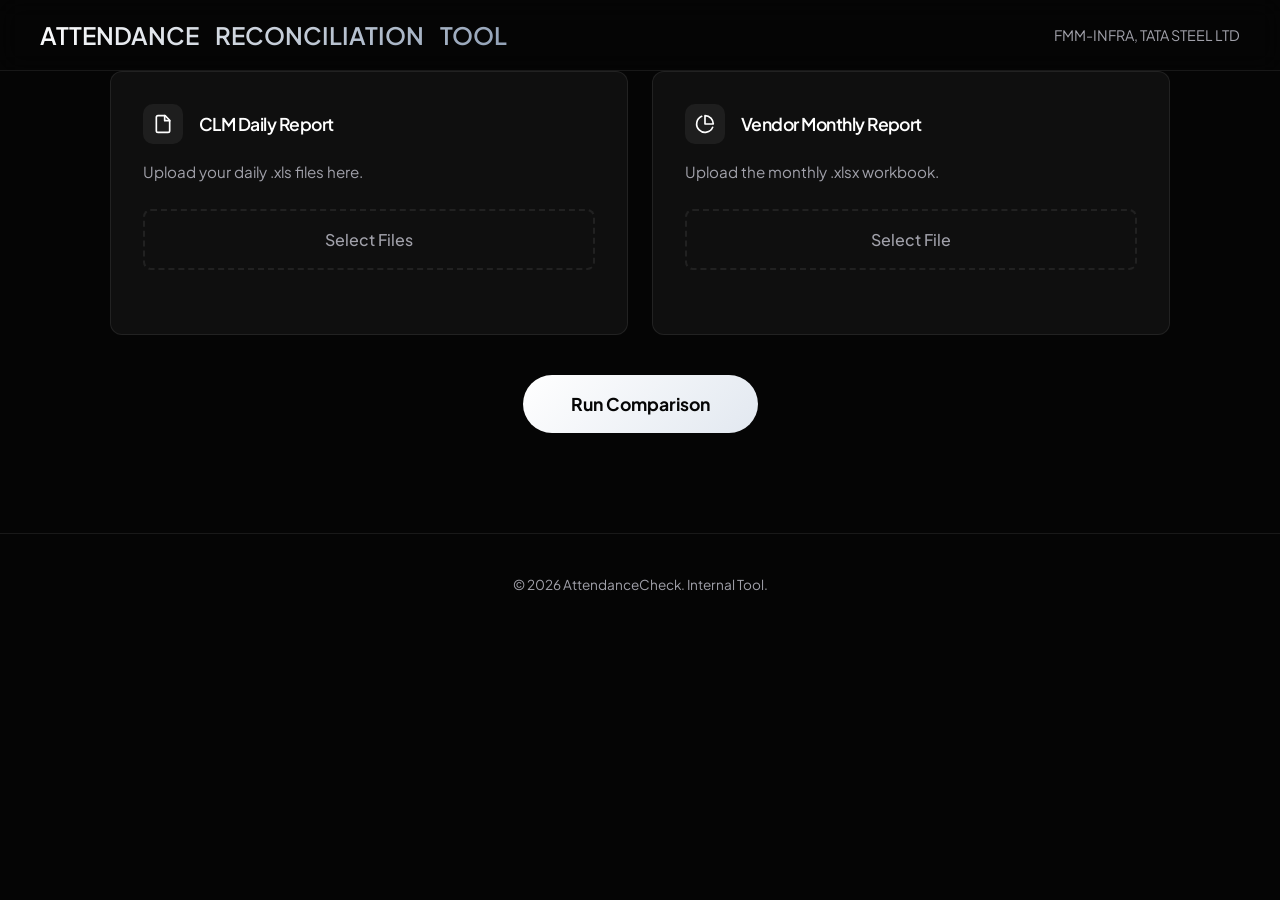
==== src/index.html @ 3271177c "updated ui ux" ====
<!DOCTYPE html>
<html lang="en">

<head>
    <meta charset="UTF-8">
    <meta name="viewport" content="width=device-width, initial-scale=1.0">
    <title>Attendance Reconciliation Tool</title>
    <!-- SheetJS Library -->
    <script src="https://cdn.sheetjs.com/xlsx-0.20.1/package/dist/xlsx.full.min.js"></script>
    <!-- Google Fonts: Plus Jakarta Sans -->
    <link rel="preconnect" href="https://fonts.googleapis.com">
    <link rel="preconnect" href="https://fonts.gstatic.com" crossorigin>
    <link href="https://fonts.googleapis.com/css2?family=Plus+Jakarta+Sans:wght@300;400;500;600;700;800&display=swap"
        rel="stylesheet">
    <link rel="stylesheet" href="style.css">
</head>

<body>

    <div class="app-wrapper">
        <!-- Navigation -->
        <nav class="navbar">
            <div class="logo">ATTENDANCE RECONCILIATION TOOL</div>
            <div class="nav-links">
                <div class="nav-item">FMM-INFRA, TATA STEEL LTD</div>
            </div>
        </nav>

        <!-- Tool Section -->
        <div id="tool" class="tool-container">

            <div class="upload-grid">
                <!-- File A -->
                <div class="glass-card upload-card">
                    <div class="card-header">
                        <div class="icon-box">
                            <svg xmlns="http://www.w3.org/2000/svg" width="20" height="20" viewBox="0 0 24 24"
                                fill="none" stroke="currentColor" stroke-width="2" stroke-linecap="round"
                                stroke-linejoin="round">
                                <path d="M14.5 2H6a2 2 0 0 0-2 2v16a2 2 0 0 0 2 2h12a2 2 0 0 0 2-2V7.5L14.5 2z" />
                                <polyline points="14 2 14 8 20 8" />
                            </svg>
                        </div>
                        <h3>CLM Daily Report</h3>
                    </div>
                    <p>Upload your daily .xls files here.</p>

                    <label for="fileA" class="custom-file-upload">
                        <span>Select Files</span>
                        <input type="file" id="fileA" accept=".xls,.xlsx" multiple
                            onchange="updateFileName('fileA', 'statusA')">
                    </label>
                    <div id="statusA" class="status-text"></div>
                </div>

                <!-- File B -->
                <div class="glass-card upload-card">
                    <div class="card-header">
                        <div class="icon-box">
                            <svg xmlns="http://www.w3.org/2000/svg" width="20" height="20" viewBox="0 0 24 24"
                                fill="none" stroke="currentColor" stroke-width="2" stroke-linecap="round"
                                stroke-linejoin="round">
                                <path d="M21.21 15.89A10 10 0 1 1 8 2.83" />
                                <path d="M22 12A10 10 0 0 0 12 2v10z" />
                            </svg>
                        </div>
                        <h3>Vendor Monthly Report</h3>
                    </div>
                    <p>Upload the monthly .xlsx workbook.</p>

                    <label for="fileB" class="custom-file-upload">
                        <span>Select File</span>
                        <input type="file" id="fileB" accept=".xlsx,.xls" onchange="updateFileName('fileB', 'statusB')">
                    </label>
                    <div id="statusB" class="status-text"></div>
                </div>
            </div>

            <!-- Action Area -->
            <div class="action-area">
                <button class="btn-primary btn-large" onclick="processAndCompare()">
                    Run Comparison
                </button>
            </div>

            <!-- Info Panel -->
            <div id="infoPanel" class="info-panel" style="display:none;"></div>

            <!-- Controls (Hidden until processed) -->
            <div id="controls" class="controls-section" style="display:none;">
                <div class="controls-header">
                    <h3>Results</h3>
                    <div class="control-actions">
                        <button class="btn-ghost" onclick="downloadReport()">Download Excel</button>
                    </div>
                </div>

                <div class="filters-bar">
                    <div class="search-wrapper">
                        <input type="text" id="searchInput" placeholder="Search by Name or Safety Pass..."
                            onkeyup="filterData()">
                    </div>
                    <div class="filter-pills">
                        <button class="pill active" onclick="setFilter('all', this)">All</button>
                        <button class="pill" onclick="setFilter('MATCH', this)">Match</button>
                        <button class="pill" onclick="setFilter('MISMATCH', this)">Mismatch</button>
                        <button class="pill" onclick="setFilter('DUPLICATE', this)">Duplicate</button>
                    </div>
                </div>
            </div>

            <!-- Output Table -->
            <div id="output"></div>
        </div>

        <!-- Footer -->
        <footer class="footer">
            <p>&copy; 2026 AttendanceCheck. Internal Tool.</p>
        </footer>
    </div>

    <script src="script.js"></script>

</body>

</html>
---- src/style.css ----
@import url('https://fonts.googleapis.com/css2?family=Plus+Jakarta+Sans:wght@300;400;500;600;700;800&display=swap');

:root {
    /* Base Colors - Dark Minimal */
    --bg-page: #050505;
    --bg-card: #0F0F0F;
    --bg-input: #171717;

    /* Borders */
    --border-subtle: rgba(255, 255, 255, 0.08);
    --border-focus: rgba(255, 255, 255, 0.2);

    /* Text */
    --text-primary: #ffffff;
    --text-secondary: #a1a1aa;
    --text-muted: #52525b;

    /* Accents - Minimal Elegant (Indigo/Sky) */
    --primary: #3b82f6;
    --primary-hover: #2563eb;
    --primary-glow: rgba(59, 130, 246, 0.5);

    /* Status Colors */
    --success: #10b981;
    --error: #ef4444;
    --warning: #f59e0b;

    /* Spacing */
    --radius-sm: 8px;
    --radius-md: 12px;
}

/* Reset & Base */
* {
    box-sizing: border-box;
    margin: 0;
    padding: 0;
}

body {
    background-color: var(--bg-page);
    color: var(--text-primary);
    font-family: 'Plus Jakarta Sans', sans-serif;
    line-height: 1.6;
    -webkit-font-smoothing: antialiased;
}

/* Typography */
h1,
h2,
h3,
h4 {
    letter-spacing: -0.03em;
    font-weight: 700;
}

.text-gradient {
    background: linear-gradient(135deg, #fff 0%, #94a3b8 100%);
    -webkit-background-clip: text;
    background-clip: text;
    -webkit-text-fill-color: transparent;
}

/* Navigation */
.navbar {
    display: flex;
    justify-content: space-between;
    align-items: center;
    padding: 16px 40px;
    max-width: 100%;
    margin: 0 auto;
    position: sticky;
    top: 0;
    z-index: 100;
    background: rgba(5, 5, 5, 0.8);
    backdrop-filter: blur(12px);
    border-bottom: 1px solid var(--border-subtle);
}

.text-center {
    text-align: center;
}

.mt-4 {
    margin-top: 1rem;
}

.logo {
    font-weight: 600;
    font-size: 1.5rem;
    word-spacing: 0.5em;
    background: linear-gradient(135deg, #fff 0%, #94a3b8 50%, #fff 100%);
    background-size: 200% auto;
    -webkit-background-clip: text;
    background-clip: text;
    -webkit-text-fill-color: transparent;
}

.logo:hover {
    cursor: default;
    background: linear-gradient(white);
    -webkit-background-clip: text;
    background-clip: text;
    -webkit-text-fill-color: transparent;
    -webkit-box-reflect: below -20px linear-gradient(transparent, rgba(255, 255, 255, 0.151));
}

.nav-links div {
    color: var(--text-secondary);
    font-size: 0.9rem;
    font-weight: 400;
    transition: color 0.2s;
}

.nav-links div:hover {
    color: var(--text-primary);
}

/* Tool Container */
.tool-container {
    max-width: 1100px;
    margin: 0 auto 100px;
    padding: 0 20px;
}

/* Upload Grid */
.upload-grid {
    display: grid;
    grid-template-columns: repeat(auto-fit, minmax(320px, 1fr));
    gap: 24px;
    margin-bottom: 40px;
}

.glass-card {
    background: var(--bg-card);
    border: 1px solid var(--border-subtle);
    border-radius: var(--radius-md);
    padding: 32px;
    transition: transform 0.2s, border-color 0.2s;
    position: relative;
    overflow: hidden;
}

.glass-card:hover {
    border-color: var(--border-focus);
    transform: translateY(-2px);
}

.card-header {
    display: flex;
    align-items: center;
    gap: 16px;
    margin-bottom: 16px;
}

.icon-box {
    width: 40px;
    height: 40px;
    display: flex;
    align-items: center;
    justify-content: center;
    background: #1e1e1e;
    border-radius: 10px;
    font-size: 1.2rem;
}

.upload-card h3 {
    font-size: 1.1rem;
    font-weight: 600;
}

.upload-card p {
    color: var(--text-secondary);
    font-size: 0.95rem;
    margin-bottom: 24px;
}

/* Custom File Upload */
.custom-file-upload {
    display: block;
    width: 100%;
    padding: 16px;
    text-align: center;
    border: 2px dashed var(--border-subtle);
    border-radius: var(--radius-sm);
    cursor: pointer;
    transition: all 0.2s;
}

.custom-file-upload:hover {
    border-color: var(--primary);
    background: rgba(59, 130, 246, 0.05);
}

.custom-file-upload span {
    color: var(--text-secondary);
    font-weight: 500;
}

.custom-file-upload input {
    display: none;
}

.status-text {
    margin-top: 12px;
    font-size: 0.85rem;
    color: var(--primary);
    min-height: 20px;
    font-weight: 500;
}

/* Buttons */
.btn-primary {
    background: var(--text-primary);
    color: var(--bg-page);
    border: none;
    padding: 14px 32px;
    border-radius: 50px;
    font-weight: 700;
    cursor: pointer;
    transition: all 0.2s;
    font-family: inherit;
}

.btn-primary:hover {
    background: #fff;
    box-shadow: 0 0 20px rgba(255, 255, 255, 0.3);
    transform: scale(1.02);
}

.btn-ghost {
    background: transparent;
    border: 1px solid var(--border-subtle);
    color: var(--text-secondary);
    padding: 8px 16px;
    border-radius: 50px;
    cursor: pointer;
    transition: all 0.2s;
}

.btn-ghost:hover {
    color: var(--text-primary);
    border-color: var(--text-primary);
}

.action-area {
    text-align: center;
    margin-bottom: 60px;
}

.btn-large {
    font-size: 1.1rem;
    padding: 18px 48px;
    background: linear-gradient(135deg, white 0%, #e2e8f0 100%);
}

/* Info Panel */
.info-panel {
    background: rgba(59, 130, 246, 0.1);
    border-left: 3px solid var(--primary);
    padding: 20px;
    border-radius: var(--radius-sm);
    color: #93c5fd;
    margin-bottom: 40px;
    font-size: 0.95rem;
}

/* Controls */
.controls-section {
    display: flex;
    /* Script sets this to flex, we ensure direction is column */
    flex-direction: column;
    width: 100%;
}

.controls-header {
    display: flex;
    justify-content: space-between;
    align-items: center;
    margin-bottom: 24px;
}

.filters-bar {
    background: var(--bg-card);
    border: 1px solid var(--border-subtle);
    padding: 16px;
    border-radius: var(--radius-md);
    display: flex;
    gap: 20px;
    flex-wrap: wrap;
    margin-bottom: 30px;
}

.search-wrapper {
    flex: 1 1 300px;
}

.search-wrapper input {
    width: 100%;
    background: var(--bg-input);
    border: 1px solid var(--border-subtle);
    padding: 10px 16px;
    border-radius: 50px;
    color: var(--text-primary);
    font-family: inherit;
}

.search-wrapper input:focus {
    outline: none;
    border-color: var(--text-secondary);
}

.filter-pills {
    display: flex;
    gap: 8px;
}

.pill {
    background: transparent;
    border: none;
    padding: 8px 16px;
    color: var(--text-secondary);
    border-radius: 50px;
    cursor: pointer;
    font-size: 0.9rem;
    font-weight: 500;
    transition: all 0.2s;
}

.pill:hover {
    color: var(--text-primary);
    background: rgba(255, 255, 255, 0.05);
}

.pill.active {
    background: var(--text-primary);
    color: var(--bg-page);
}

/* Table */
.results-table-wrapper {
    background: var(--bg-card);
    border: 1px solid var(--border-subtle);
    border-radius: var(--radius-md);
    overflow: hidden;
}

table {
    width: 100%;
    border-collapse: collapse;
    font-size: 0.9rem;
}

thead {
    background: rgba(255, 255, 255, 0.02);
    border-bottom: 1px solid var(--border-subtle);
}

th {
    text-align: left;
    padding: 16px 24px;
    font-weight: 600;
    color: var(--text-secondary);
    text-transform: uppercase;
    font-size: 0.75rem;
    letter-spacing: 0.05em;
}

td {
    padding: 16px 24px;
    border-bottom: 1px solid var(--border-subtle);
    color: var(--text-secondary);
}

tr:last-child td {
    border-bottom: none;
}

tr:hover td {
    background: rgba(255, 255, 255, 0.02);
    color: var(--text-primary);
}

/* Helper Classes */
.status-success {
    color: var(--success);
    font-weight: 600;
}

.status-error {
    color: var(--error);
    font-weight: 600;
}

.status-warning {
    color: var(--warning);
    font-weight: 600;
}

.footer {
    text-align: center;
    padding: 40px;
    color: var(--text-secondary);
    font-size: 0.85rem;
    border-top: 1px solid var(--border-subtle);
    margin-top: 80px;
}

@keyframes fadeIn {
    from {
        opacity: 0;
        transform: translateY(20px);
    }

    to {
        opacity: 1;
        transform: translateY(0);
    }
}

@keyframes spin {
    to {
        transform: rotate(360deg);
    }
}

.spinner {
    width: 30px;
    height: 30px;
    border: 3px solid rgba(255, 255, 255, 0.1);
    border-top-color: var(--primary);
    border-radius: 50%;
    animation: spin 1s linear infinite;
    margin: 20px auto;
}
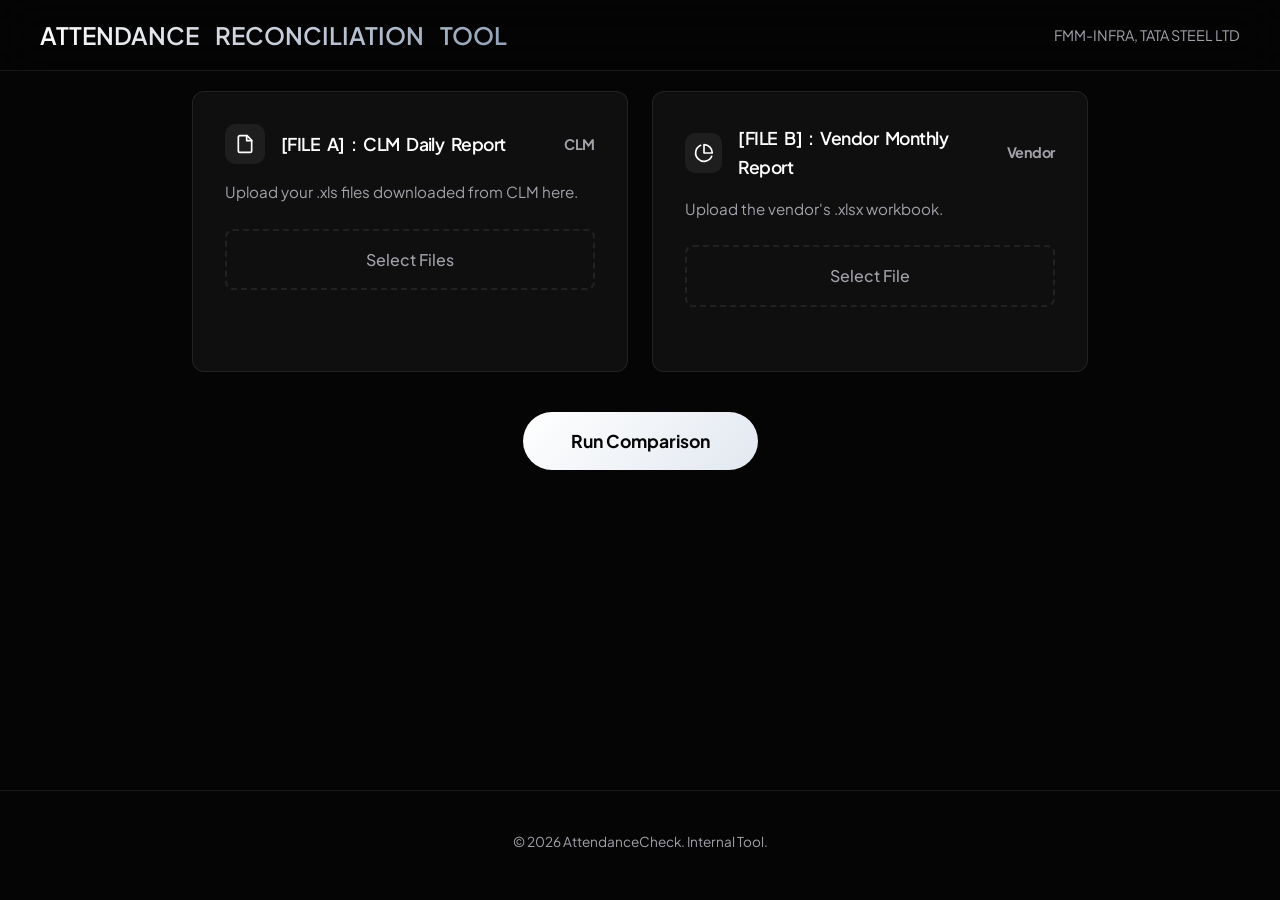
==== commit ac5ca443: "updates" ====
--- a/src/index.html
+++ b/src/index.html
@@ -41,9 +41,12 @@
                                 <polyline points="14 2 14 8 20 8" />
                             </svg>
                         </div>
-                        <h3>CLM Daily Report</h3>
+                        <h3>[FILE A] : CLM Daily Report</h3>
+                        <div class="card-info">
+                            <h4>CLM</h4>
+                        </div>
                     </div>
-                    <p>Upload your daily .xls files here.</p>
+                    <p>Upload your .xls files downloaded from CLM here.</p>
 
                     <label for="fileA" class="custom-file-upload">
                         <span>Select Files</span>
@@ -64,9 +67,12 @@
                                 <path d="M22 12A10 10 0 0 0 12 2v10z" />
                             </svg>
                         </div>
-                        <h3>Vendor Monthly Report</h3>
+                        <h3>[FILE B] : Vendor Monthly Report</h3>
+                        <div class="card-info">
+                            <h4>Vendor</h4>
+                        </div>
                     </div>
-                    <p>Upload the monthly .xlsx workbook.</p>
+                    <p>Upload the vendor's .xlsx workbook.</p>
 
                     <label for="fileB" class="custom-file-upload">
                         <span>Select File</span>
@@ -82,6 +88,8 @@
                     Run Comparison
                 </button>
             </div>
+        </div>
+        <div class="results-container">
 
             <!-- Info Panel -->
             <div id="infoPanel" class="info-panel" style="display:none;"></div>
@@ -90,9 +98,6 @@
             <div id="controls" class="controls-section" style="display:none;">
                 <div class="controls-header">
                     <h3>Results</h3>
-                    <div class="control-actions">
-                        <button class="btn-ghost" onclick="downloadReport()">Download Excel</button>
-                    </div>
                 </div>
 
                 <div class="filters-bar">
@@ -106,6 +111,7 @@
                         <button class="pill" onclick="setFilter('MISMATCH', this)">Mismatch</button>
                         <button class="pill" onclick="setFilter('DUPLICATE', this)">Duplicate</button>
                     </div>
+                    <button class="btn-ghost" onclick="downloadReport()">Download Excel</button>
                 </div>
             </div>
 
--- a/src/style.css
+++ b/src/style.css
@@ -72,8 +72,8 @@
     position: sticky;
     top: 0;
     z-index: 100;
-    background: rgba(5, 5, 5, 0.8);
-    backdrop-filter: blur(12px);
+    background: rgba(5, 5, 5, 0.3);
+    backdrop-filter: blur(20px);
     border-bottom: 1px solid var(--border-subtle);
 }
 
@@ -94,33 +94,32 @@
     -webkit-background-clip: text;
     background-clip: text;
     -webkit-text-fill-color: transparent;
+    transition: all 1s ease;
 }
 
 .logo:hover {
     cursor: default;
-    background: linear-gradient(white);
-    -webkit-background-clip: text;
-    background-clip: text;
-    -webkit-text-fill-color: transparent;
-    -webkit-box-reflect: below -20px linear-gradient(transparent, rgba(255, 255, 255, 0.151));
+    background-position: right center;
+    -webkit-box-reflect: below -20px linear-gradient(transparent, rgba(255, 255, 255, 0.15));
 }
 
 .nav-links div {
     color: var(--text-secondary);
     font-size: 0.9rem;
     font-weight: 400;
-    transition: color 0.2s;
-}
-
-.nav-links div:hover {
-    color: var(--text-primary);
 }
 
 /* Tool Container */
 .tool-container {
-    max-width: 1100px;
+    max-width: 70%;
     margin: 0 auto 100px;
-    padding: 0 20px;
+    padding: 20px 0px;
+}
+
+.results-container {
+    max-width: 95%;
+    margin: 0 auto 100px;
+    padding: 20px 0px;
 }
 
 /* Upload Grid */
@@ -143,14 +142,20 @@
 
 .glass-card:hover {
     border-color: var(--border-focus);
-    transform: translateY(-2px);
 }
 
 .card-header {
     display: flex;
     align-items: center;
+    word-spacing: 0.25em;
     gap: 16px;
     margin-bottom: 16px;
+}
+
+.card-info {
+    margin-left: auto;
+    font-size: 0.9rem;
+    color: var(--text-secondary);
 }
 
 .icon-box {
@@ -347,8 +352,10 @@
 
 table {
     width: 100%;
+    min-width: 1000px;
     border-collapse: collapse;
     font-size: 0.9rem;
+    white-space: nowrap;
 }
 
 thead {
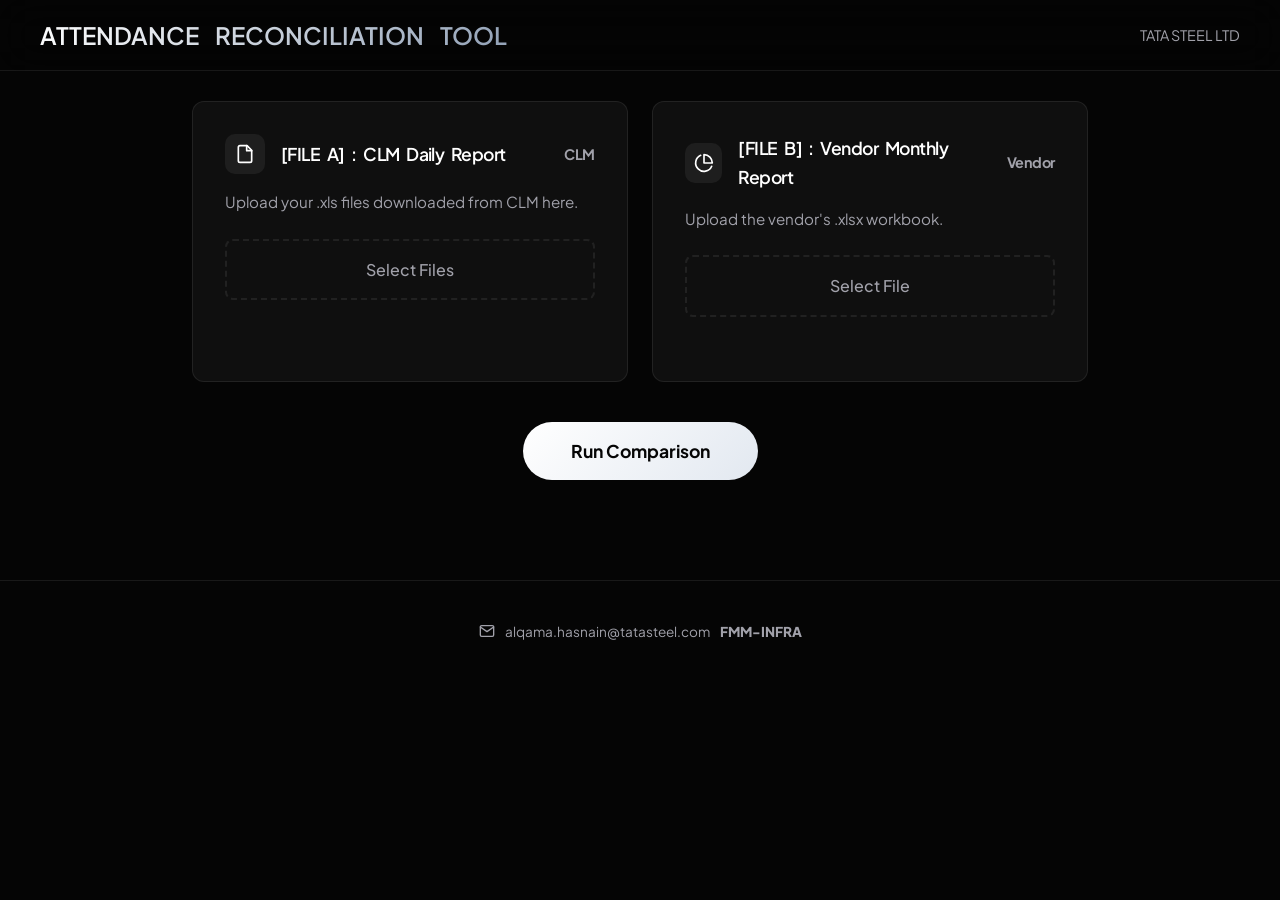
==== commit 54d35af7: "ui ux fixes" ====
--- a/src/index.html
+++ b/src/index.html
@@ -22,7 +22,7 @@
         <nav class="navbar">
             <div class="logo">ATTENDANCE RECONCILIATION TOOL</div>
             <div class="nav-links">
-                <div class="nav-item">FMM-INFRA, TATA STEEL LTD</div>
+                <div class="nav-item">TATA STEEL LTD</div>
             </div>
         </nav>
 
@@ -80,6 +80,7 @@
                     </label>
                     <div id="statusB" class="status-text"></div>
                 </div>
+
             </div>
 
             <!-- Action Area -->
@@ -96,10 +97,6 @@
 
             <!-- Controls (Hidden until processed) -->
             <div id="controls" class="controls-section" style="display:none;">
-                <div class="controls-header">
-                    <h3>Results</h3>
-                </div>
-
                 <div class="filters-bar">
                     <div class="search-wrapper">
                         <input type="text" id="searchInput" placeholder="Search by Name or Safety Pass..."
@@ -121,8 +118,15 @@
 
         <!-- Footer -->
         <footer class="footer">
-            <p>&copy; 2026 AttendanceCheck. Internal Tool.</p>
+            <svg xmlns="http://www.w3.org/2000/svg" width="16" height="16" viewBox="0 0 24 24" fill="none"
+                stroke="currentColor" stroke-width="2" stroke-linecap="round" stroke-linejoin="round">
+                <path d="M4 4h16c1.1 0 2 .9 2 2v12c0 1.1-.9 2-2 2H4c-1.1 0-2-.9-2-2V6c0-1.1.9-2 2-2z" />
+                <polyline points="22,6 12,13 2,6" />
+            </svg>
+            <p>alqama.hasnain@tatasteel.com</p>
+            <p>FMM-INFRA</p>
         </footer>
+
     </div>
 
     <script src="script.js"></script>
--- a/src/style.css
+++ b/src/style.css
@@ -112,14 +112,14 @@
 /* Tool Container */
 .tool-container {
     max-width: 70%;
+    height: fit-content;
     margin: 0 auto 100px;
-    padding: 20px 0px;
+    padding-top: 30px;
 }
 
 .results-container {
     max-width: 95%;
     margin: 0 auto 100px;
-    padding: 20px 0px;
 }
 
 /* Upload Grid */
@@ -235,7 +235,7 @@
 
 .btn-ghost {
     background: transparent;
-    border: 1px solid var(--border-subtle);
+    border: 1px solid var(--border-focus);
     color: var(--text-secondary);
     padding: 8px 16px;
     border-radius: 50px;
@@ -406,11 +406,24 @@
 
 .footer {
     text-align: center;
+    display: flex;
+    justify-content: center;
+    align-items: center;
+    gap: 10px;
     padding: 40px;
     color: var(--text-secondary);
     font-size: 0.85rem;
     border-top: 1px solid var(--border-subtle);
     margin-top: 80px;
+}
+
+.footer p {
+    color: var(--text-secondary);
+    word-spacing: 1rem;
+}
+
+.footer p:nth-child(3) {
+    font-weight: 900;
 }
 
 @keyframes fadeIn {
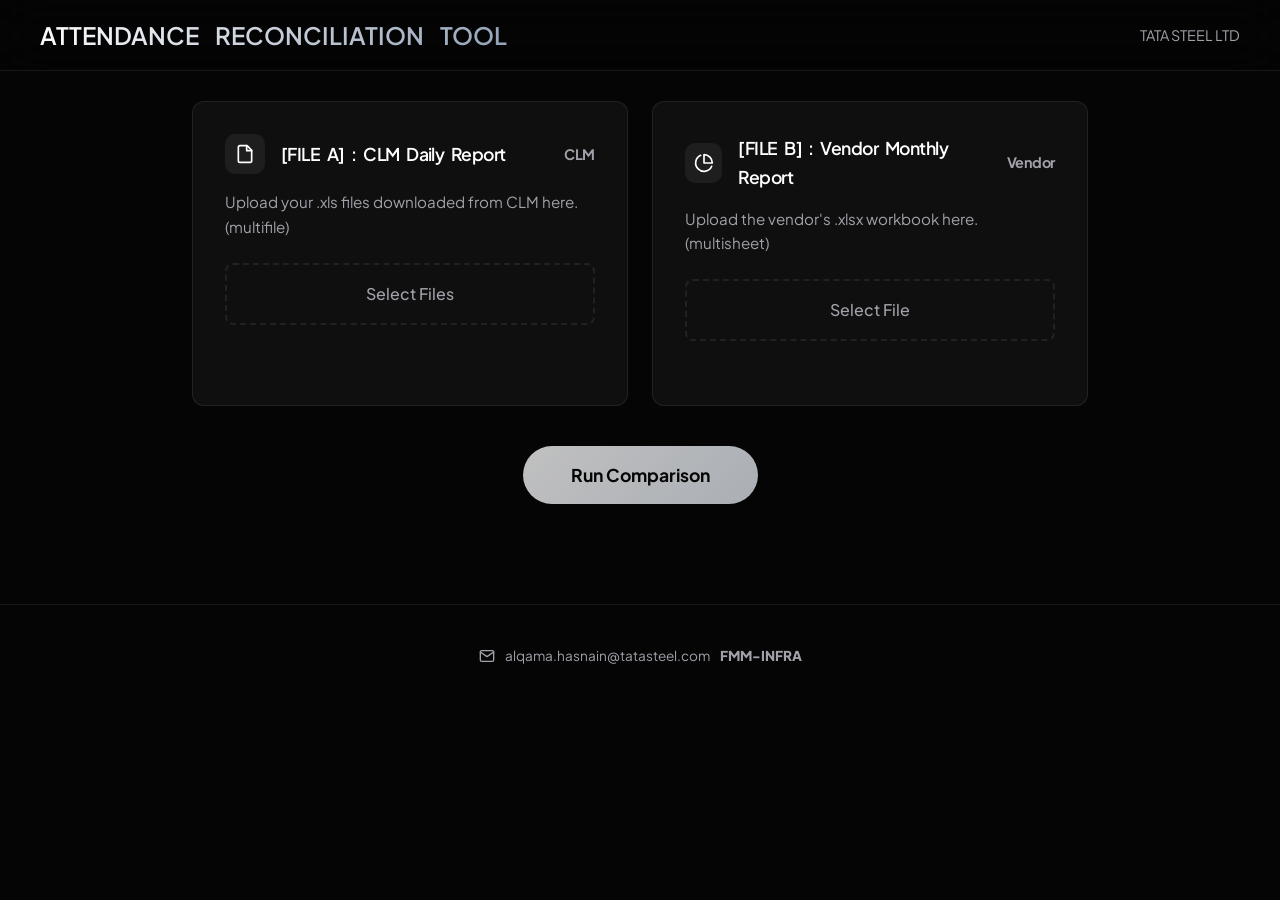
==== commit 5634a197: "Update file upload instructions for multiple files" ====
--- a/src/index.html
+++ b/src/index.html
@@ -46,7 +46,7 @@
                             <h4>CLM</h4>
                         </div>
                     </div>
-                    <p>Upload your .xls files downloaded from CLM here.</p>
+                    <p>Upload your .xls files downloaded from CLM here. (multifile)</p>
 
                     <label for="fileA" class="custom-file-upload">
                         <span>Select Files</span>
@@ -72,7 +72,7 @@
                             <h4>Vendor</h4>
                         </div>
                     </div>
-                    <p>Upload the vendor's .xlsx workbook.</p>
+                    <p>Upload the vendor's .xlsx workbook here. (multisheet)</p>
 
                     <label for="fileB" class="custom-file-upload">
                         <span>Select File</span>
@@ -133,4 +133,4 @@
 
 </body>
 
-</html>+</html>
--- a/src/style.css
+++ b/src/style.css
@@ -16,9 +16,9 @@
     --text-muted: #52525b;
 
     /* Accents - Minimal Elegant (Indigo/Sky) */
-    --primary: #3b82f6;
-    --primary-hover: #2563eb;
-    --primary-glow: rgba(59, 130, 246, 0.5);
+    --primary: #b1b1b1;
+    --primary-hover: #e0e0e0;
+    --primary-glow: rgba(255, 255, 255, 0.531);
 
     /* Status Colors */
     --success: #10b981;
@@ -35,6 +35,7 @@
     box-sizing: border-box;
     margin: 0;
     padding: 0;
+
 }
 
 body {
@@ -119,7 +120,7 @@
 
 .results-container {
     max-width: 95%;
-    margin: 0 auto 100px;
+    margin: auto;
 }
 
 /* Upload Grid */
@@ -225,12 +226,12 @@
     cursor: pointer;
     transition: all 0.2s;
     font-family: inherit;
+    opacity: 0.75;
 }
 
 .btn-primary:hover {
-    background: #fff;
-    box-shadow: 0 0 20px rgba(255, 255, 255, 0.3);
-    transform: scale(1.02);
+    opacity: 1;
+
 }
 
 .btn-ghost {
@@ -250,7 +251,7 @@
 
 .action-area {
     text-align: center;
-    margin-bottom: 60px;
+    margin-bottom: 30px;
 }
 
 .btn-large {
@@ -268,6 +269,7 @@
     color: #93c5fd;
     margin-bottom: 40px;
     font-size: 0.95rem;
+    z-index: 10;
 }
 
 /* Controls */
@@ -344,10 +346,11 @@
 
 /* Table */
 .results-table-wrapper {
+    padding: 10px;
     background: var(--bg-card);
     border: 1px solid var(--border-subtle);
     border-radius: var(--radius-md);
-    overflow: hidden;
+    overflow: auto;
 }
 
 table {
@@ -355,7 +358,7 @@
     min-width: 1000px;
     border-collapse: collapse;
     font-size: 0.9rem;
-    white-space: nowrap;
+
 }
 
 thead {
@@ -405,6 +408,8 @@
 }
 
 .footer {
+    margin-top: 100px;
+    border-top: 1px solid var(--border-subtle);
     text-align: center;
     display: flex;
     justify-content: center;
@@ -413,8 +418,7 @@
     padding: 40px;
     color: var(--text-secondary);
     font-size: 0.85rem;
-    border-top: 1px solid var(--border-subtle);
-    margin-top: 80px;
+    width: -webkit-fill-available;
 }
 
 .footer p {
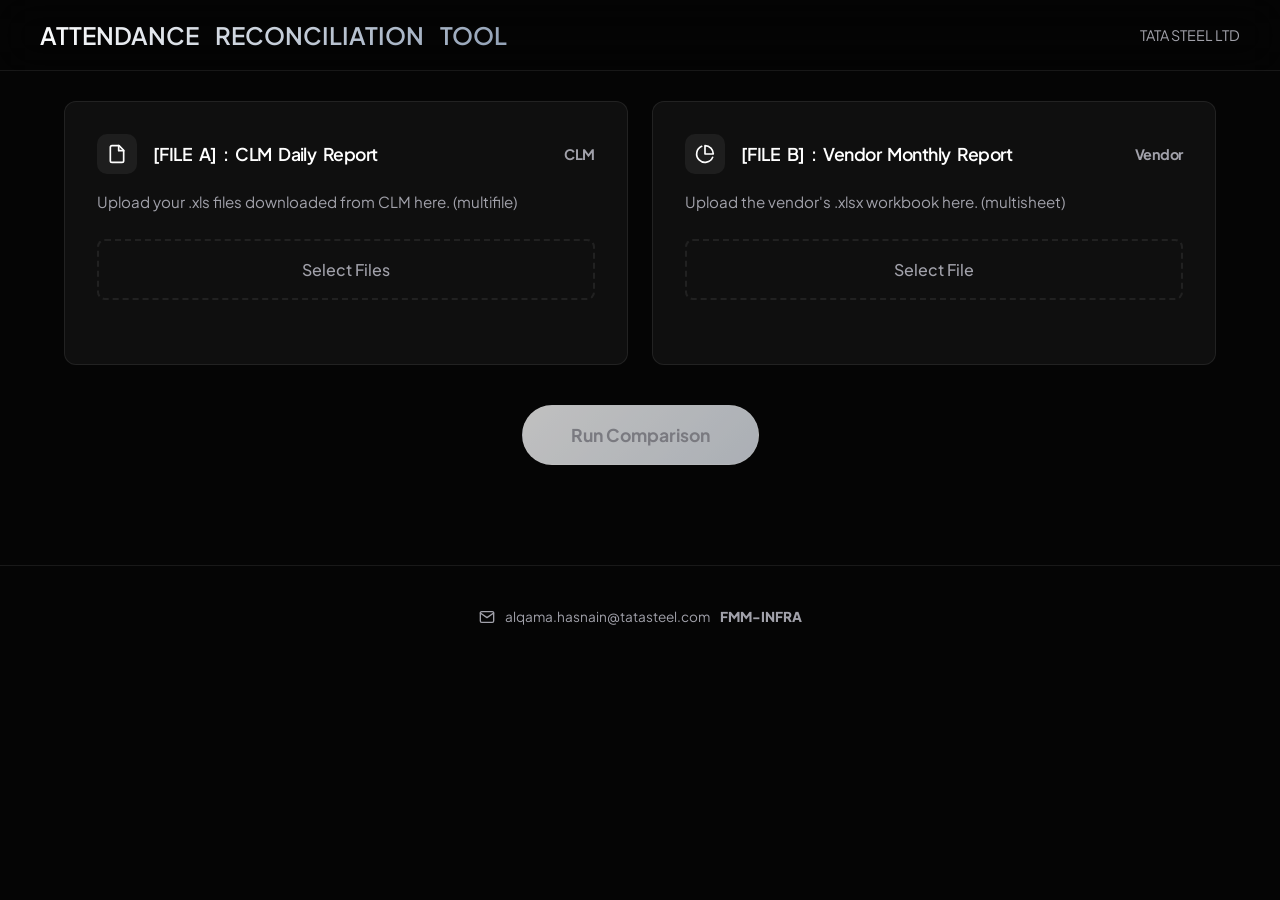
==== commit 01d41b11: "Update index.html" ====
--- a/src/index.html
+++ b/src/index.html
@@ -85,7 +85,7 @@
 
             <!-- Action Area -->
             <div class="action-area">
-                <button class="btn-primary btn-large" onclick="processAndCompare()">
+                <button class="btn-primary btn-large btn-ghost" disabled onclick="processAndCompare()">
                     Run Comparison
                 </button>
             </div>
--- a/src/style.css
+++ b/src/style.css
@@ -112,7 +112,7 @@
 
 /* Tool Container */
 .tool-container {
-    max-width: 70%;
+    max-width: 90%;
     height: fit-content;
     margin: 0 auto 100px;
     padding-top: 30px;
@@ -456,4 +456,4 @@
     border-radius: 50%;
     animation: spin 1s linear infinite;
     margin: 20px auto;
-}+}
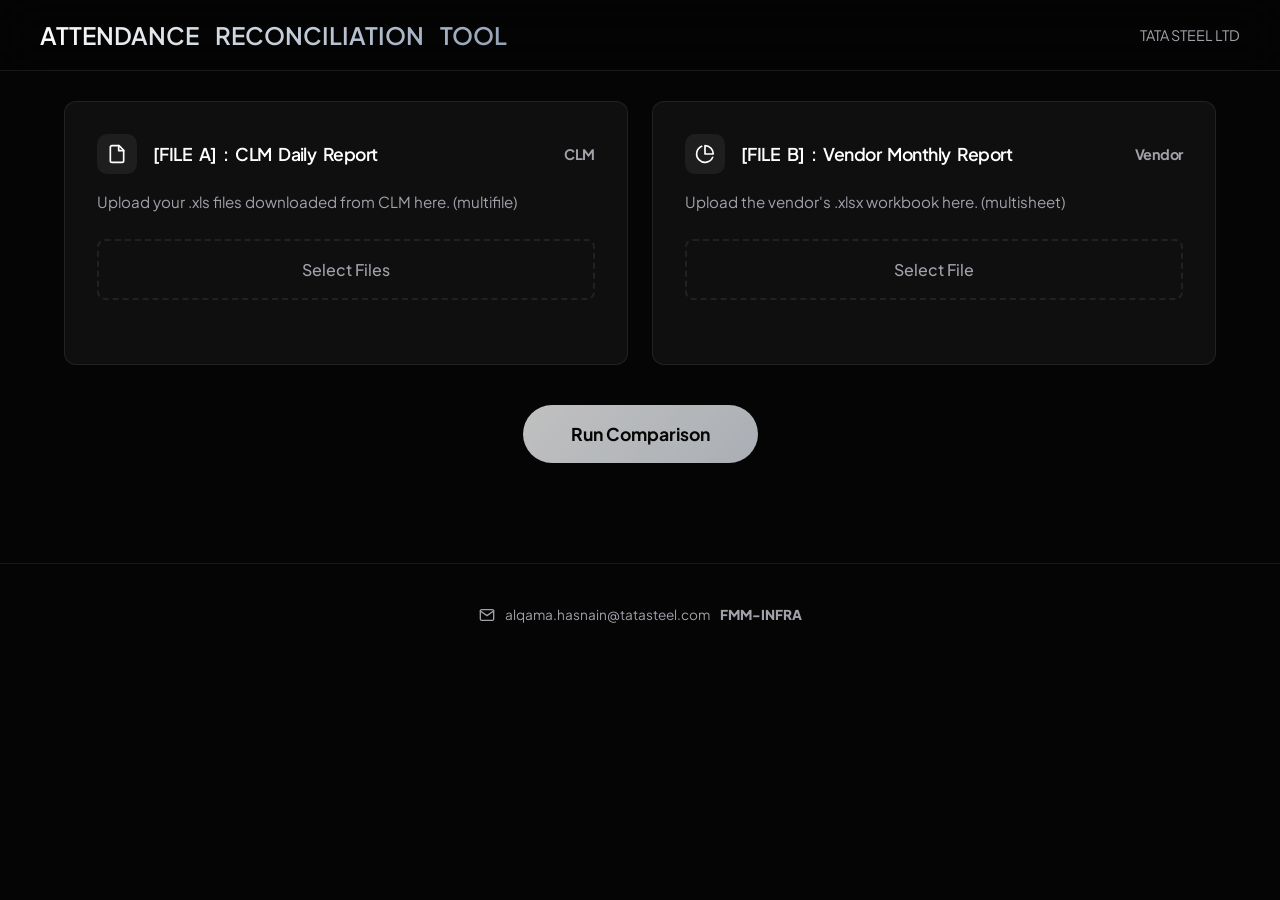
==== commit 27ceb43b: "Update index.html" ====
--- a/src/index.html
+++ b/src/index.html
@@ -85,7 +85,7 @@
 
             <!-- Action Area -->
             <div class="action-area">
-                <button class="btn-primary btn-large btn-ghost" disabled onclick="processAndCompare()">
+                <button class="btn-primary btn-large" onclick="processAndCompare()">
                     Run Comparison
                 </button>
             </div>
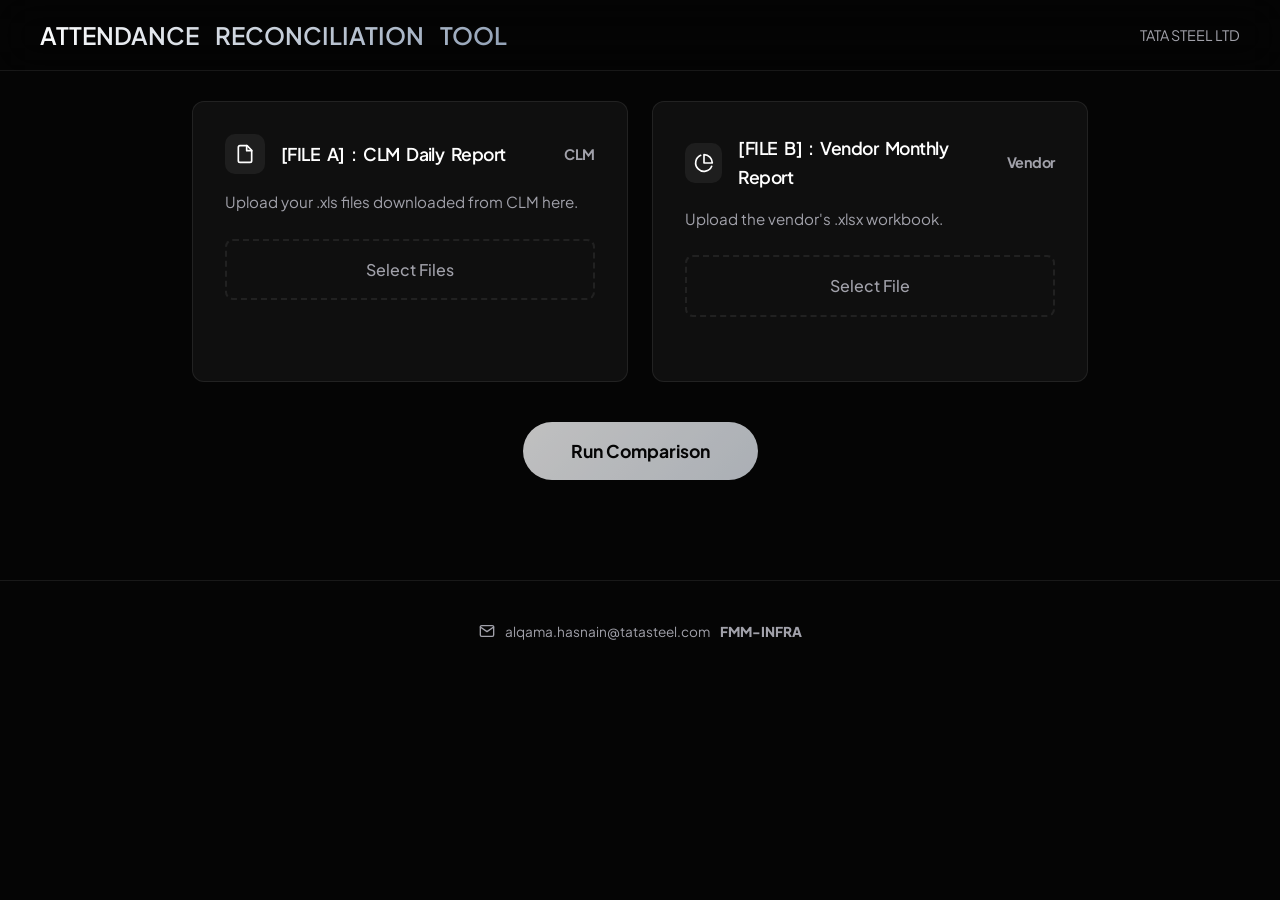
==== commit 134afc51: "Update index.html" ====
--- a/src/index.html
+++ b/src/index.html
@@ -46,7 +46,7 @@
                             <h4>CLM</h4>
                         </div>
                     </div>
-                    <p>Upload your .xls files downloaded from CLM here. (multifile)</p>
+                    <p>Upload your .xls files downloaded from CLM here.</p>
 
                     <label for="fileA" class="custom-file-upload">
                         <span>Select Files</span>
@@ -72,7 +72,7 @@
                             <h4>Vendor</h4>
                         </div>
                     </div>
-                    <p>Upload the vendor's .xlsx workbook here. (multisheet)</p>
+                    <p>Upload the vendor's .xlsx workbook.</p>
 
                     <label for="fileB" class="custom-file-upload">
                         <span>Select File</span>
--- a/src/style.css
+++ b/src/style.css
@@ -112,7 +112,7 @@
 
 /* Tool Container */
 .tool-container {
-    max-width: 90%;
+    max-width: 70%;
     height: fit-content;
     margin: 0 auto 100px;
     padding-top: 30px;
@@ -262,11 +262,11 @@
 
 /* Info Panel */
 .info-panel {
-    background: rgba(59, 130, 246, 0.1);
+    background: rgba(203, 203, 203, 0.1);
     border-left: 3px solid var(--primary);
     padding: 20px;
     border-radius: var(--radius-sm);
-    color: #93c5fd;
+    color: #b5b5b5;
     margin-bottom: 40px;
     font-size: 0.95rem;
     z-index: 10;
@@ -346,7 +346,7 @@
 
 /* Table */
 .results-table-wrapper {
-    padding: 10px;
+    padding: 2px;
     background: var(--bg-card);
     border: 1px solid var(--border-subtle);
     border-radius: var(--radius-md);
